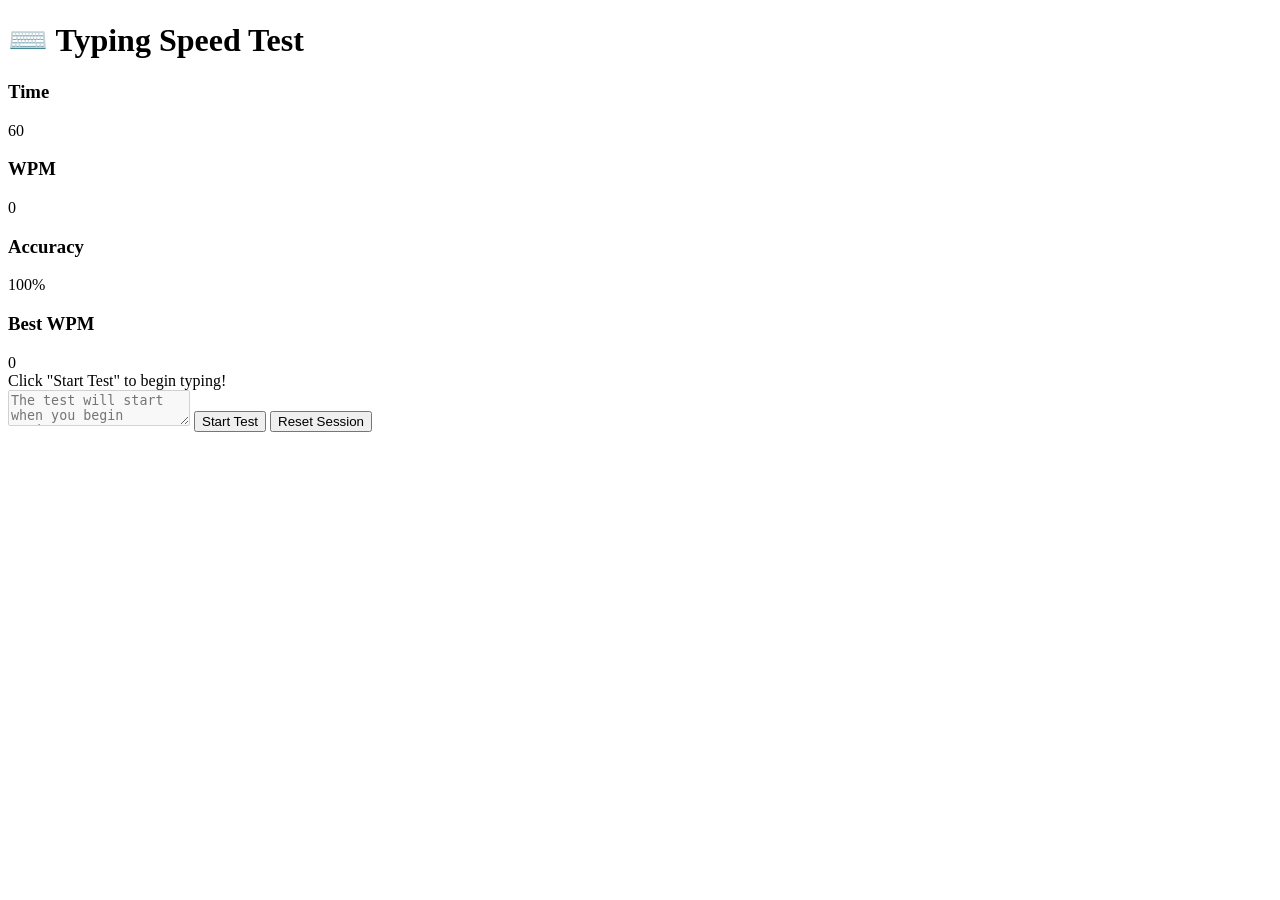
==== typing-game/index.html @ 7fe15503 "feat: Initial commit with 4 web games featuring premium UI/UX refactor and bug fixes" ====
<!DOCTYPE html>
<html lang="en">
<head>
    <meta charset="UTF-8">
    <meta name="viewport" content="width=device-width, initial-scale=1.0">
    <title>Typing Speed Test</title>

</head>
<body>
    <div class="container">
        <h1>⌨️ Typing Speed Test</h1>
        
        <div class="stats-bar">
            <div class="stat-box">
                <h3>Time</h3>
                <div id="timer">60</div>
            </div>
            <div class="stat-box">
                <h3>WPM</h3>
                <div id="wpm">0</div>
            </div>
            <div class="stat-box">
                <h3>Accuracy</h3>
                <div id="accuracy">100%</div>
            </div>
            <div class="stat-box">
                <h3>Best WPM</h3>
                <div id="bestWPM">0</div>
            </div>
        </div>
        
        <div class="text-display" id="textDisplay">
            Click "Start Test" to begin typing!
        </div>
        
        <textarea 
            id="typingArea" 
            placeholder="The test will start when you begin typing..."
            disabled
        ></textarea>
        
        <button id="startBtn" class="start-btn">Start Test</button>
        <button id="resetBtn" class="reset-btn">Reset Session</button>
    </div>
    
    <script src="script.js"></script>
</body>
</html>
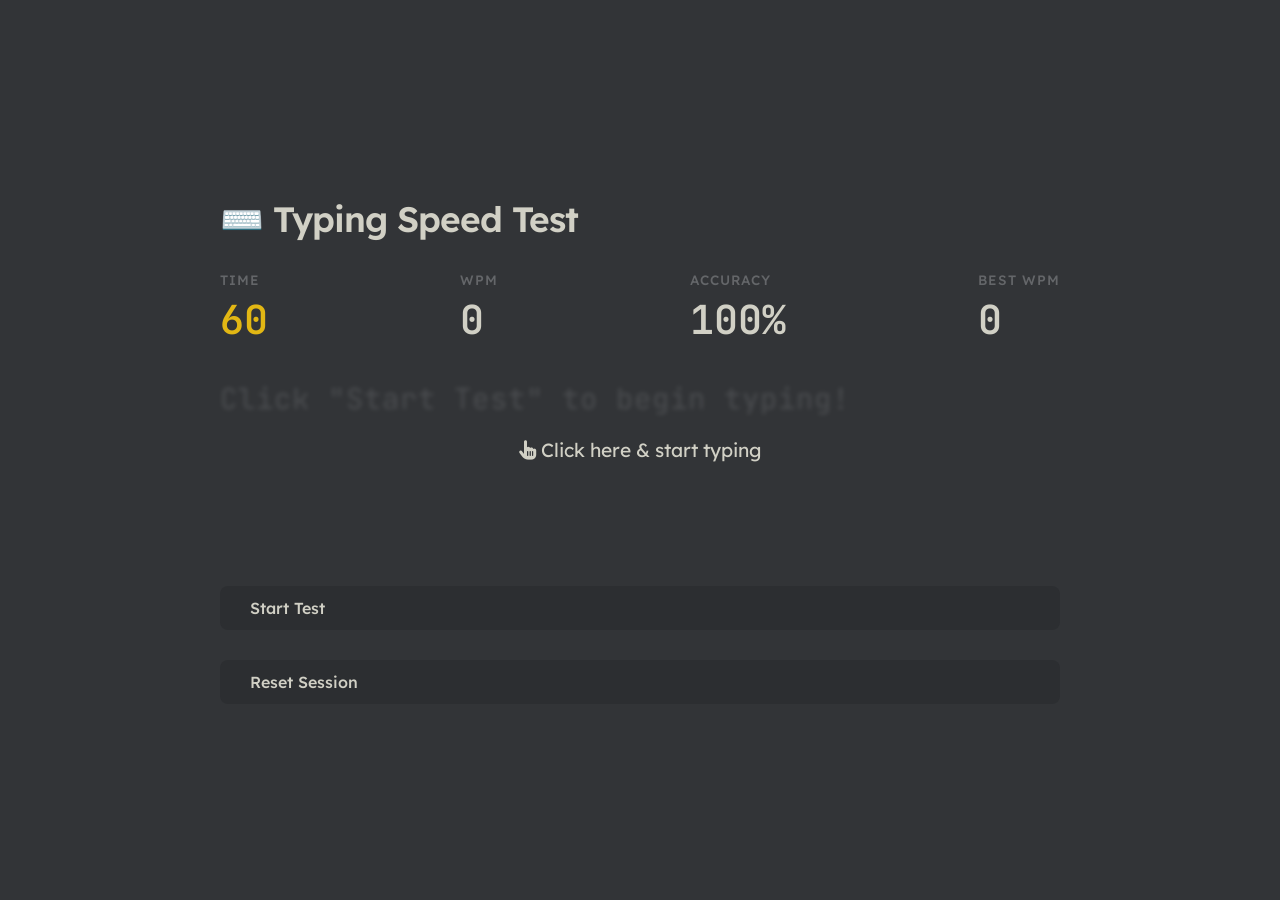
==== commit b9999b55: "style: Revamp typing-game UI to sleek minimal design, fix WPM calculation bug" ====
--- a/typing-game/index.html
+++ b/typing-game/index.html
@@ -4,7 +4,9 @@
     <meta charset="UTF-8">
     <meta name="viewport" content="width=device-width, initial-scale=1.0">
     <title>Typing Speed Test</title>
-
+    <link rel="stylesheet" href="style.css">
+    <!-- Font Awesome for icons -->
+    <link rel="stylesheet" href="https://cdnjs.cloudflare.com/ajax/libs/font-awesome/6.4.0/css/all.min.css">
 </head>
 <body>
     <div class="container">
--- a/typing-game/style.css
+++ b/typing-game/style.css
@@ -0,0 +1,213 @@
+/* ===== Sleek Dark UI (Monkeytype Inspired) ===== */
+@import url('https://fonts.googleapis.com/css2?family=JetBrains+Mono:wght@400;500;700&family=Lexend+Deca:wght@400;500;600&display=swap');
+
+* {
+    margin: 0;
+    padding: 0;
+    box-sizing: border-box;
+    transition: background-color 0.3s, color 0.3s;
+}
+
+body {
+    font-family: 'Lexend Deca', sans-serif;
+    background-color: #323437; /* Dark grayish black */
+    color: #646669; /* Muted text */
+    min-height: 100vh;
+    display: flex;
+    justify-content: center;
+    align-items: center;
+    padding: 20px;
+}
+
+.container {
+    max-width: 900px;
+    width: 100%;
+    padding: 30px;
+    display: flex;
+    flex-direction: column;
+    gap: 30px;
+}
+
+/* Header */
+h1 {
+    text-align: left;
+    color: #d1d0c5;
+    font-size: 2.2em;
+    font-weight: 600;
+    letter-spacing: -1px;
+    display: flex;
+    align-items: center;
+    gap: 15px;
+}
+h1 i {
+    color: #e2b714; /* Yellow accent */
+}
+
+/* Stats Bar */
+.stats-bar {
+    display: flex;
+    justify-content: space-between;
+    align-items: center;
+    background: transparent;
+    border-radius: 10px;
+}
+
+.stat-box {
+    display: flex;
+    flex-direction: column;
+    align-items: flex-start;
+}
+
+.stat-box h3 {
+    font-size: 0.85em;
+    font-weight: 500;
+    color: #646669;
+    text-transform: uppercase;
+    letter-spacing: 1px;
+    margin-bottom: 5px;
+}
+
+.stat-box div {
+    font-size: 2.5em;
+    font-weight: 600;
+    color: #d1d0c5;
+    font-family: 'JetBrains Mono', monospace;
+}
+
+.stat-box #timer {
+    color: #e2b714;
+}
+
+/* Typing Display */
+.text-display {
+    position: relative;
+    font-size: 1.8em;
+    line-height: 1.6;
+    min-height: 180px;
+    font-family: 'JetBrains Mono', monospace;
+    color: #646669;
+    user-select: none;
+    letter-spacing: 1px;
+    z-index: 10;
+}
+
+.text-display .correct {
+    color: #d1d0c5; /* White/Cream */
+}
+
+.text-display .incorrect {
+    color: #ca4754; /* Red */
+    border-bottom: 2px solid #ca4754;
+    background: rgba(202, 71, 84, 0.15);
+}
+
+.text-display .current {
+    color: #d1d0c5;
+    position: relative;
+}
+
+.text-display .current::before {
+    content: '';
+    position: absolute;
+    left: 0;
+    bottom: 2px;
+    width: 100%;
+    height: 3px;
+    background-color: #e2b714; /* Accent color under current letter */
+    border-radius: 2px;
+    animation: blink 1s infinite alternate;
+}
+
+@keyframes blink {
+    0% { opacity: 1; }
+    100% { opacity: 0; }
+}
+
+/* Hidden Text Area */
+#typingArea {
+    position: absolute;
+    opacity: 0;
+    top: 0;
+    left: 0;
+    width: 100%;
+    height: 100%;
+    cursor: default;
+    z-index: -1;
+}
+
+/* Custom overlay for clicking */
+.typing-overlay {
+    position: relative;
+    cursor: text;
+}
+.typing-overlay:focus-within .text-display {
+    opacity: 1;
+}
+.typing-overlay:not(:focus-within) .text-display {
+    opacity: 0.5;
+    filter: blur(2px);
+}
+.start-prompt {
+    position: absolute;
+    top: 50%;
+    left: 50%;
+    transform: translate(-50%, -50%);
+    font-size: 1.2em;
+    color: #d1d0c5;
+    display: none;
+    pointer-events: none;
+    z-index: 20;
+}
+.typing-overlay:not(:focus-within) .start-prompt {
+    display: block;
+}
+
+/* Controls */
+.controls {
+    display: flex;
+    justify-content: center;
+    gap: 20px;
+    margin-top: 20px;
+}
+
+.start-btn, .reset-btn {
+    padding: 12px 30px;
+    font-size: 1em;
+    font-weight: 500;
+    font-family: 'Lexend Deca', sans-serif;
+    border: none;
+    border-radius: 8px;
+    cursor: pointer;
+    background: #2c2e31;
+    color: #d1d0c5;
+    transition: all 0.2s;
+    display: flex;
+    align-items: center;
+    gap: 10px;
+}
+
+.start-btn:hover:not(:disabled), .reset-btn:hover {
+    background: #d1d0c5;
+    color: #2c2e31;
+}
+
+.start-btn:disabled {
+    background: #232427;
+    color: #646669;
+    cursor: not-allowed;
+}
+
+/* Media Queries */
+@media (max-width: 768px) {
+    .text-display {
+        font-size: 1.3em;
+    }
+    
+    .stat-box div {
+        font-size: 1.8em;
+    }
+    
+    h1 {
+        font-size: 1.8em;
+    }
+}
